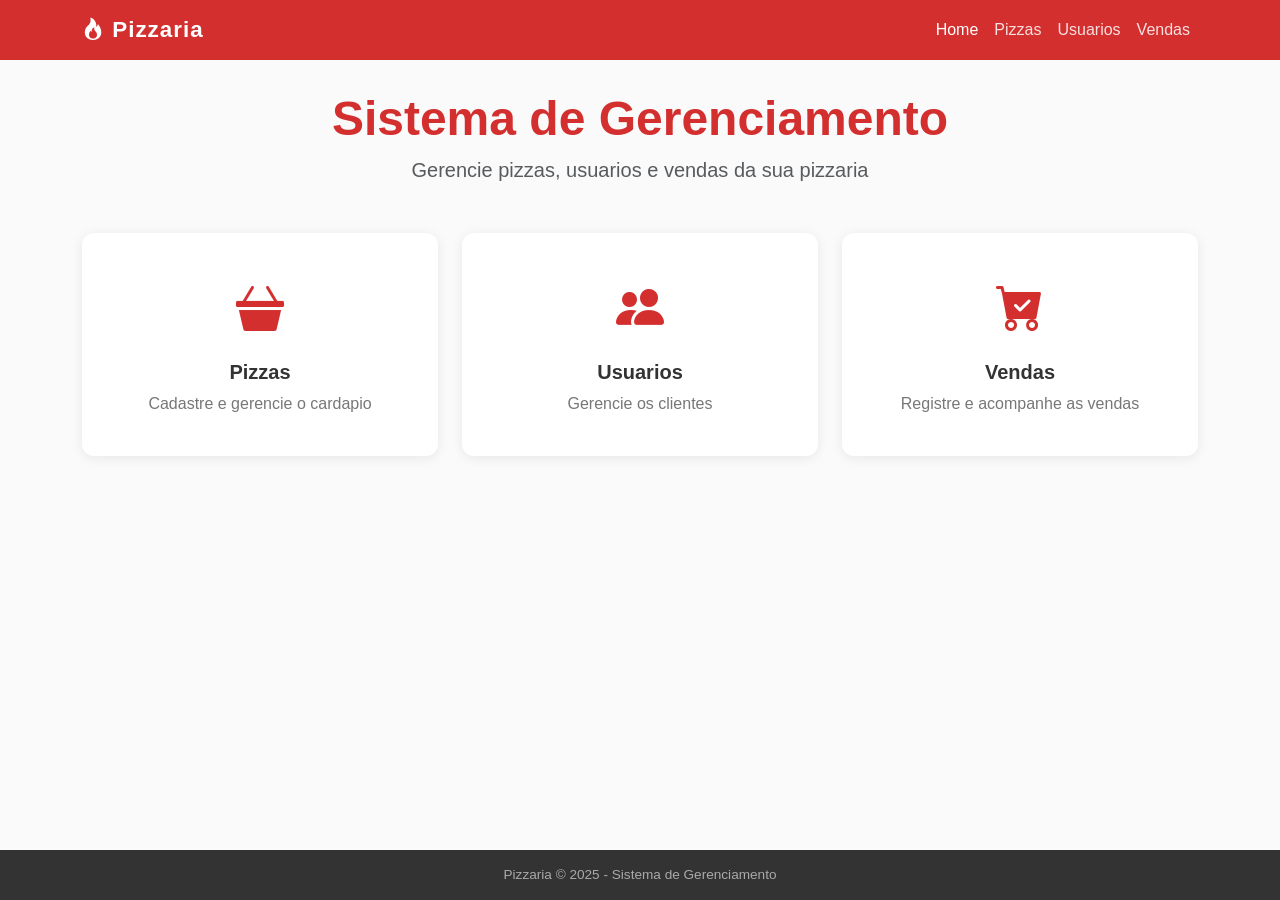
==== index.html @ 97120e8c "Primeiro commit" ====
<!DOCTYPE html>
<html lang="pt-BR">
<head>
    <meta charset="UTF-8">
    <meta name="viewport" content="width=device-width, initial-scale=1.0">
    <title>Pizzaria</title>

    <!-- Bootstrap CSS -->
    <link href="https://cdn.jsdelivr.net/npm/bootstrap@5.3.3/dist/css/bootstrap.min.css" rel="stylesheet">
    <!-- Bootstrap Icons -->
    <link href="https://cdn.jsdelivr.net/npm/bootstrap-icons@1.11.3/font/bootstrap-icons.min.css" rel="stylesheet">
    <!-- CSS -->
    <link href="css/style.css" rel="stylesheet">
</head>
<body>

    <!-- NAVBAR -->
    <nav class="navbar navbar-expand-lg navbar-dark">
        <div class="container">
            <a class="navbar-brand" href="index.html"><i class="bi bi-fire"></i> Pizzaria</a>
            <button class="navbar-toggler" type="button" data-bs-toggle="collapse" data-bs-target="#navbarNav">
                <span class="navbar-toggler-icon"></span>
            </button>
            <div class="collapse navbar-collapse" id="navbarNav">
                <ul class="navbar-nav ms-auto">
                    <li class="nav-item"><a class="nav-link active" href="index.html">Home</a></li>
                    <li class="nav-item"><a class="nav-link" href="pages/pizzas.html">Pizzas</a></li>
                    <li class="nav-item"><a class="nav-link" href="pages/usuarios.html">Usuarios</a></li>
                    <li class="nav-item"><a class="nav-link" href="pages/vendas.html">Vendas</a></li>
                </ul>
            </div>
        </div>
    </nav>

    <!-- CONTEUDO -->
    <div class="container content">
        <div class="text-center mb-5">
            <h1 class="display-5 fw-bold" style="color: var(--cor-primaria);">Sistema de Gerenciamento</h1>
            <p class="text-muted fs-5">Gerencie pizzas, usuarios e vendas da sua pizzaria</p>
        </div>

        <div class="row g-4 justify-content-center">
            <div class="col-md-4">
                <a href="pages/pizzas.html" class="card card-home">
                    <div class="card-body">
                        <div class="card-icon"><i class="bi bi-basket3-fill"></i></div>
                        <h5 class="card-title">Pizzas</h5>
                        <p class="card-text">Cadastre e gerencie o cardapio</p>
                    </div>
                </a>
            </div>
            <div class="col-md-4">
                <a href="pages/usuarios.html" class="card card-home">
                    <div class="card-body">
                        <div class="card-icon"><i class="bi bi-people-fill"></i></div>
                        <h5 class="card-title">Usuarios</h5>
                        <p class="card-text">Gerencie os clientes</p>
                    </div>
                </a>
            </div>
            <div class="col-md-4">
                <a href="pages/vendas.html" class="card card-home">
                    <div class="card-body">
                        <div class="card-icon"><i class="bi bi-cart-check-fill"></i></div>
                        <h5 class="card-title">Vendas</h5>
                        <p class="card-text">Registre e acompanhe as vendas</p>
                    </div>
                </a>
            </div>
        </div>
    </div>

    <!-- FOOTER -->
    <footer>
        <span>Pizzaria &copy; 2025 - Sistema de Gerenciamento</span>
    </footer>

    <!-- Bootstrap JS -->
    <script src="https://cdn.jsdelivr.net/npm/bootstrap@5.3.3/dist/js/bootstrap.bundle.min.js"></script>
</body>
</html>
---- css/style.css ----
:root {
    --cor-primaria: #d32f2f;
    --cor-primaria-escura: #b71c1c;
    --cor-fundo: #fafafa;
    --cor-card: #ffffff;
}

body {
    background-color: var(--cor-fundo);
    font-family: 'Segoe UI', Tahoma, Geneva, Verdana, sans-serif;
}

/* ========== NAVBAR ========== */
.navbar {
    background-color: var(--cor-primaria) !important;
}

.navbar-brand {
    font-weight: 700;
    font-size: 1.4rem;
    letter-spacing: 1px;
}

.nav-link {
    color: rgba(255, 255, 255, 0.85) !important;
    font-weight: 500;
    transition: color 0.2s;
}

.nav-link:hover,
.nav-link.active {
    color: #ffffff !important;
}

/* ========== CONTEUDO ========== */
.content {
    margin-top: 30px;
    margin-bottom: 50px;
}

.page-header {
    display: flex;
    justify-content: space-between;
    align-items: center;
    margin-bottom: 25px;
}

.page-header h2 {
    color: var(--cor-primaria);
    font-weight: 700;
    margin: 0;
}

/* ========== TABELA ========== */
.table thead {
    background-color: var(--cor-primaria);
    color: #fff;
}

.table tbody tr {
    transition: background-color 0.15s;
}

.table tbody tr:hover {
    background-color: #ffebee;
}

/* ========== BOTOES ========== */
.btn-pizza {
    background-color: var(--cor-primaria);
    border-color: var(--cor-primaria);
    color: #fff;
}

.btn-pizza:hover {
    background-color: var(--cor-primaria-escura);
    border-color: var(--cor-primaria-escura);
    color: #fff;
}

/* ========== MODAL ========== */
.modal-header {
    background-color: var(--cor-primaria);
    color: #fff;
}

.modal-header .btn-close {
    filter: brightness(0) invert(1);
}

/* ========== CARDS HOME ========== */
.card-home {
    border: none;
    border-radius: 12px;
    box-shadow: 0 2px 12px rgba(0, 0, 0, 0.08);
    transition: transform 0.2s, box-shadow 0.2s;
    cursor: pointer;
    text-decoration: none;
    color: inherit;
}

.card-home:hover {
    transform: translateY(-5px);
    box-shadow: 0 6px 20px rgba(0, 0, 0, 0.15);
}

.card-home .card-body {
    text-align: center;
    padding: 40px 20px;
}

.card-home .card-icon {
    font-size: 3rem;
    color: var(--cor-primaria);
    margin-bottom: 15px;
}

.card-home .card-title {
    font-weight: 700;
    color: #333;
}

.card-home .card-text {
    color: #777;
}

/* ========== LOADING ========== */
.loading {
    text-align: center;
    padding: 40px;
    color: #999;
}

/* ========== FOOTER ========== */
footer {
    background-color: #333;
    color: #aaa;
    text-align: center;
    padding: 15px 0;
    position: fixed;
    bottom: 0;
    width: 100%;
    font-size: 0.85rem;
}
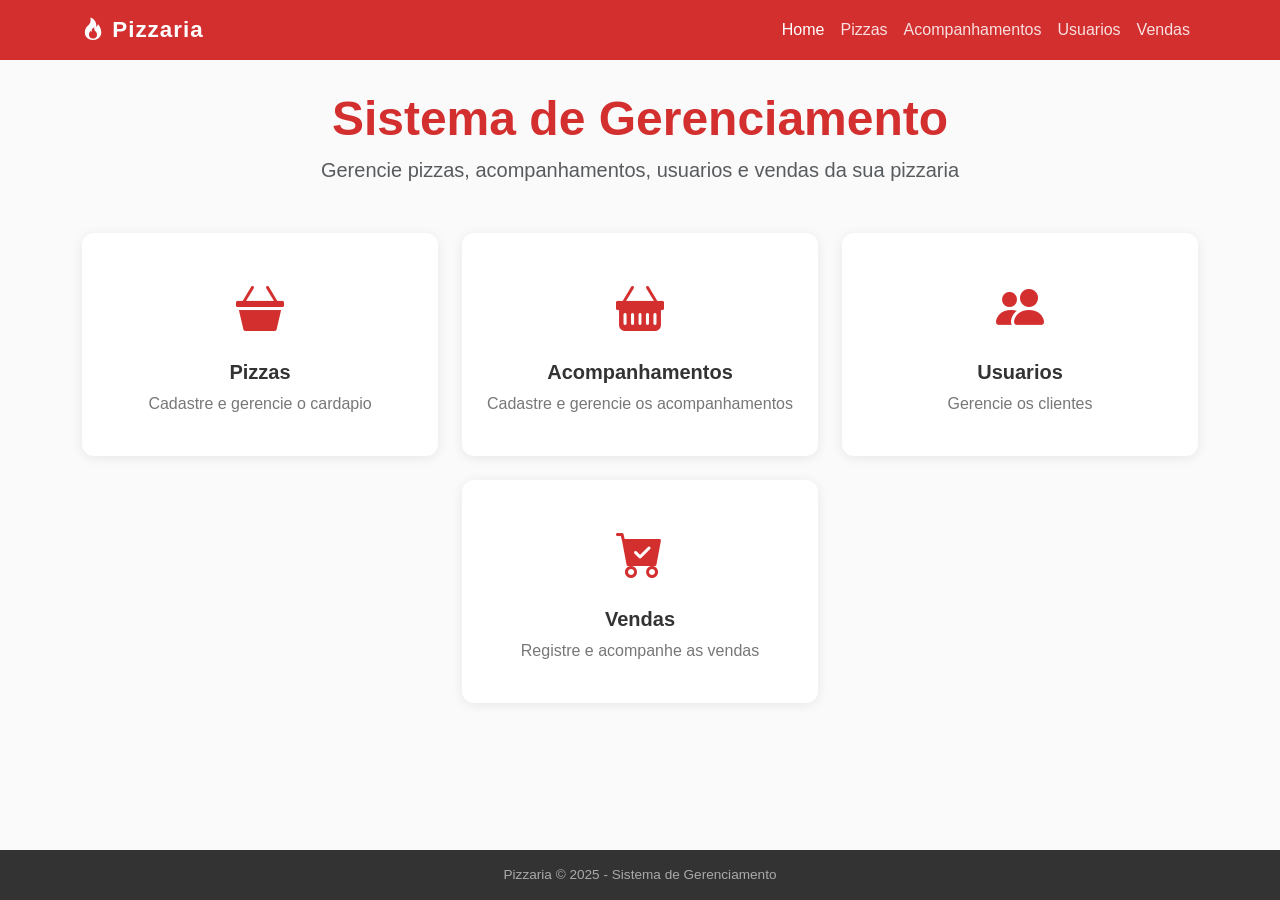
==== commit bded2b2a: "Criação do Acompanhamento" ====
--- a/index.html
+++ b/index.html
@@ -1,3 +1,4 @@
+
 <!DOCTYPE html>
 <html lang="pt-BR">
 <head>
@@ -14,6 +15,12 @@
 </head>
 <body>
 
+    <!--
+      [Desafio das Estrelas] Boa observação, perito! 🕵️
+      Senha 2/2: 4x[K06
+      * Pista de um jogo educacional — não é uma credencial real do sistema. *
+    -->
+
     <!-- NAVBAR -->
     <nav class="navbar navbar-expand-lg navbar-dark">
         <div class="container">
@@ -25,6 +32,7 @@
                 <ul class="navbar-nav ms-auto">
                     <li class="nav-item"><a class="nav-link active" href="index.html">Home</a></li>
                     <li class="nav-item"><a class="nav-link" href="pages/pizzas.html">Pizzas</a></li>
+                    <li class="nav-item"><a class="nav-link" href="pages/acompanhamentos.html">Acompanhamentos</a></li>
                     <li class="nav-item"><a class="nav-link" href="pages/usuarios.html">Usuarios</a></li>
                     <li class="nav-item"><a class="nav-link" href="pages/vendas.html">Vendas</a></li>
                 </ul>
@@ -36,7 +44,7 @@
     <div class="container content">
         <div class="text-center mb-5">
             <h1 class="display-5 fw-bold" style="color: var(--cor-primaria);">Sistema de Gerenciamento</h1>
-            <p class="text-muted fs-5">Gerencie pizzas, usuarios e vendas da sua pizzaria</p>
+            <p class="text-muted fs-5">Gerencie pizzas, acompanhamentos, usuarios e vendas da sua pizzaria</p>
         </div>
 
         <div class="row g-4 justify-content-center">
@@ -46,6 +54,15 @@
                         <div class="card-icon"><i class="bi bi-basket3-fill"></i></div>
                         <h5 class="card-title">Pizzas</h5>
                         <p class="card-text">Cadastre e gerencie o cardapio</p>
+                    </div>
+                </a>
+            </div>
+            <div class="col-md-4">
+                <a href="pages/acompanhamentos.html" class="card card-home">
+                    <div class="card-body">
+                        <div class="card-icon"><i class="bi bi-basket-fill"></i></div>
+                        <h5 class="card-title">Acompanhamentos</h5>
+                        <p class="card-text">Cadastre e gerencie os acompanhamentos</p>
                     </div>
                 </a>
             </div>
--- a/css/style.css
+++ b/css/style.css
@@ -78,6 +78,12 @@
     color: #fff;
 }
 
+.btn-status {
+    margin-left: 5px;
+    width: auto;
+    display: inline;
+}
+
 /* ========== MODAL ========== */
 .modal-header {
     background-color: var(--cor-primaria);
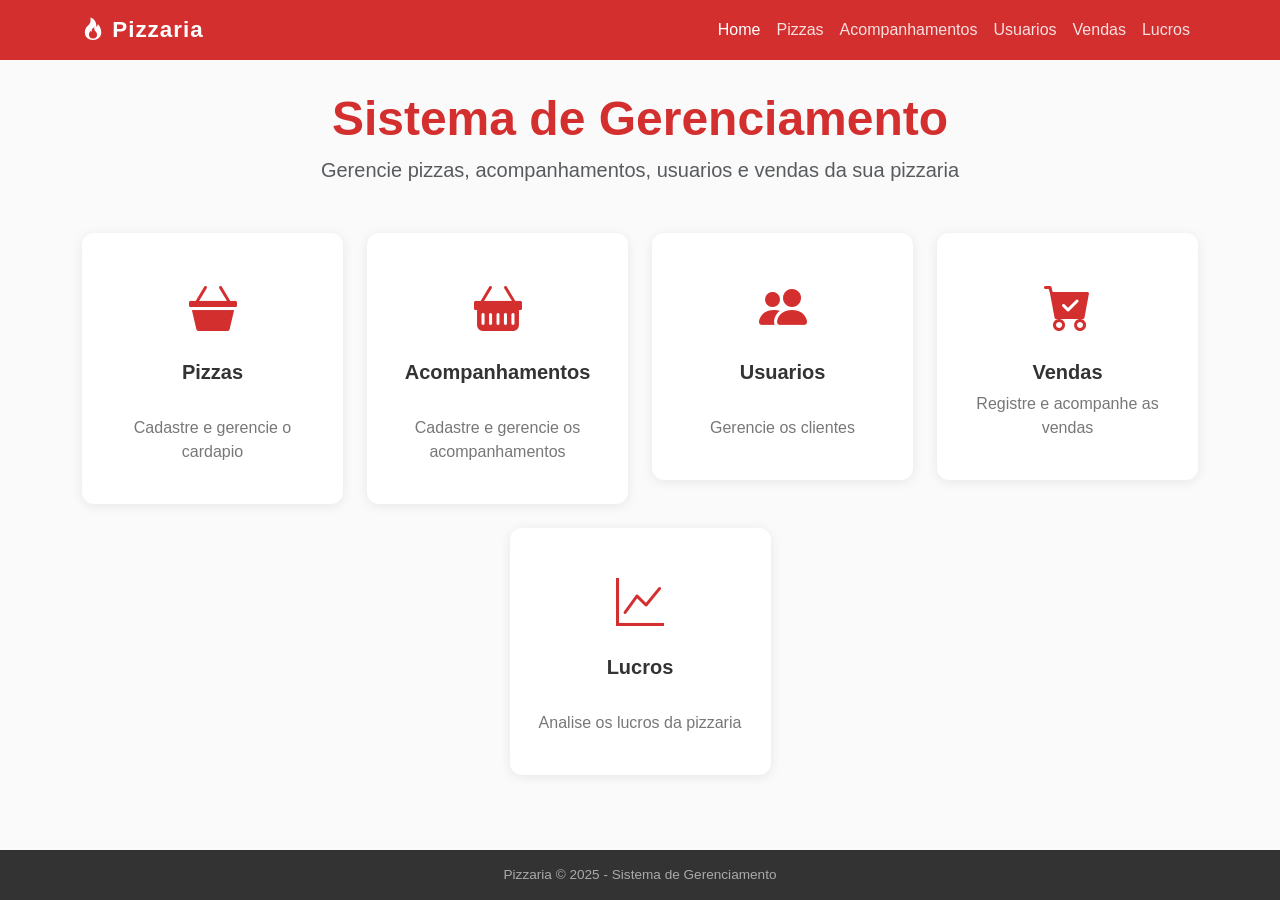
==== commit 80a4d1c1: "Merge branch 'main' into testing" ====
--- a/index.html
+++ b/index.html
@@ -1,4 +1,3 @@
-
 <!DOCTYPE html>
 <html lang="pt-BR">
 <head>
@@ -35,6 +34,7 @@
                     <li class="nav-item"><a class="nav-link" href="pages/acompanhamentos.html">Acompanhamentos</a></li>
                     <li class="nav-item"><a class="nav-link" href="pages/usuarios.html">Usuarios</a></li>
                     <li class="nav-item"><a class="nav-link" href="pages/vendas.html">Vendas</a></li>
+                    <li class="nav-item"><a class="nav-link" href="pages/lucros.html">Lucros</a></li>
                 </ul>
             </div>
         </div>
@@ -48,39 +48,48 @@
         </div>
 
         <div class="row g-4 justify-content-center">
-            <div class="col-md-4">
+            <div class="col-md-3">
                 <a href="pages/pizzas.html" class="card card-home">
                     <div class="card-body">
                         <div class="card-icon"><i class="bi bi-basket3-fill"></i></div>
                         <h5 class="card-title">Pizzas</h5>
-                        <p class="card-text">Cadastre e gerencie o cardapio</p>
+                        <p class="card-text"><br>Cadastre e gerencie o cardapio<br></p>
                     </div>
                 </a>
             </div>
-            <div class="col-md-4">
+            <div class="col-md-3">
                 <a href="pages/acompanhamentos.html" class="card card-home">
                     <div class="card-body">
                         <div class="card-icon"><i class="bi bi-basket-fill"></i></div>
                         <h5 class="card-title">Acompanhamentos</h5>
-                        <p class="card-text">Cadastre e gerencie os acompanhamentos</p>
+                        <p class="card-text"><br>Cadastre e gerencie os acompanhamentos<br></p>
                     </div>
                 </a>
             </div>
-            <div class="col-md-4">
+            <div class="col-md-3">
                 <a href="pages/usuarios.html" class="card card-home">
                     <div class="card-body">
                         <div class="card-icon"><i class="bi bi-people-fill"></i></div>
                         <h5 class="card-title">Usuarios</h5>
-                        <p class="card-text">Gerencie os clientes</p>
+                        <p class="card-text"><br>Gerencie os clientes<br></p>
                     </div>
                 </a>
             </div>
-            <div class="col-md-4">
+            <div class="col-md-3">
                 <a href="pages/vendas.html" class="card card-home">
                     <div class="card-body">
                         <div class="card-icon"><i class="bi bi-cart-check-fill"></i></div>
                         <h5 class="card-title">Vendas</h5>
                         <p class="card-text">Registre e acompanhe as vendas</p>
+                    </div>
+                </a>
+            </div>
+            <div class="col-md-3">
+                <a href="pages/lucros.html" class="card card-home">
+                    <div class="card-body">
+                        <div class="card-icon"><i class="bi bi-graph-up"></i></div>
+                        <h5 class="card-title">Lucros</h5>
+                        <p class="card-text"><br>Analise os lucros da pizzaria<br></p>
                     </div>
                 </a>
             </div>
@@ -95,4 +104,4 @@
     <!-- Bootstrap JS -->
     <script src="https://cdn.jsdelivr.net/npm/bootstrap@5.3.3/dist/js/bootstrap.bundle.min.js"></script>
 </body>
-</html>
+</html>
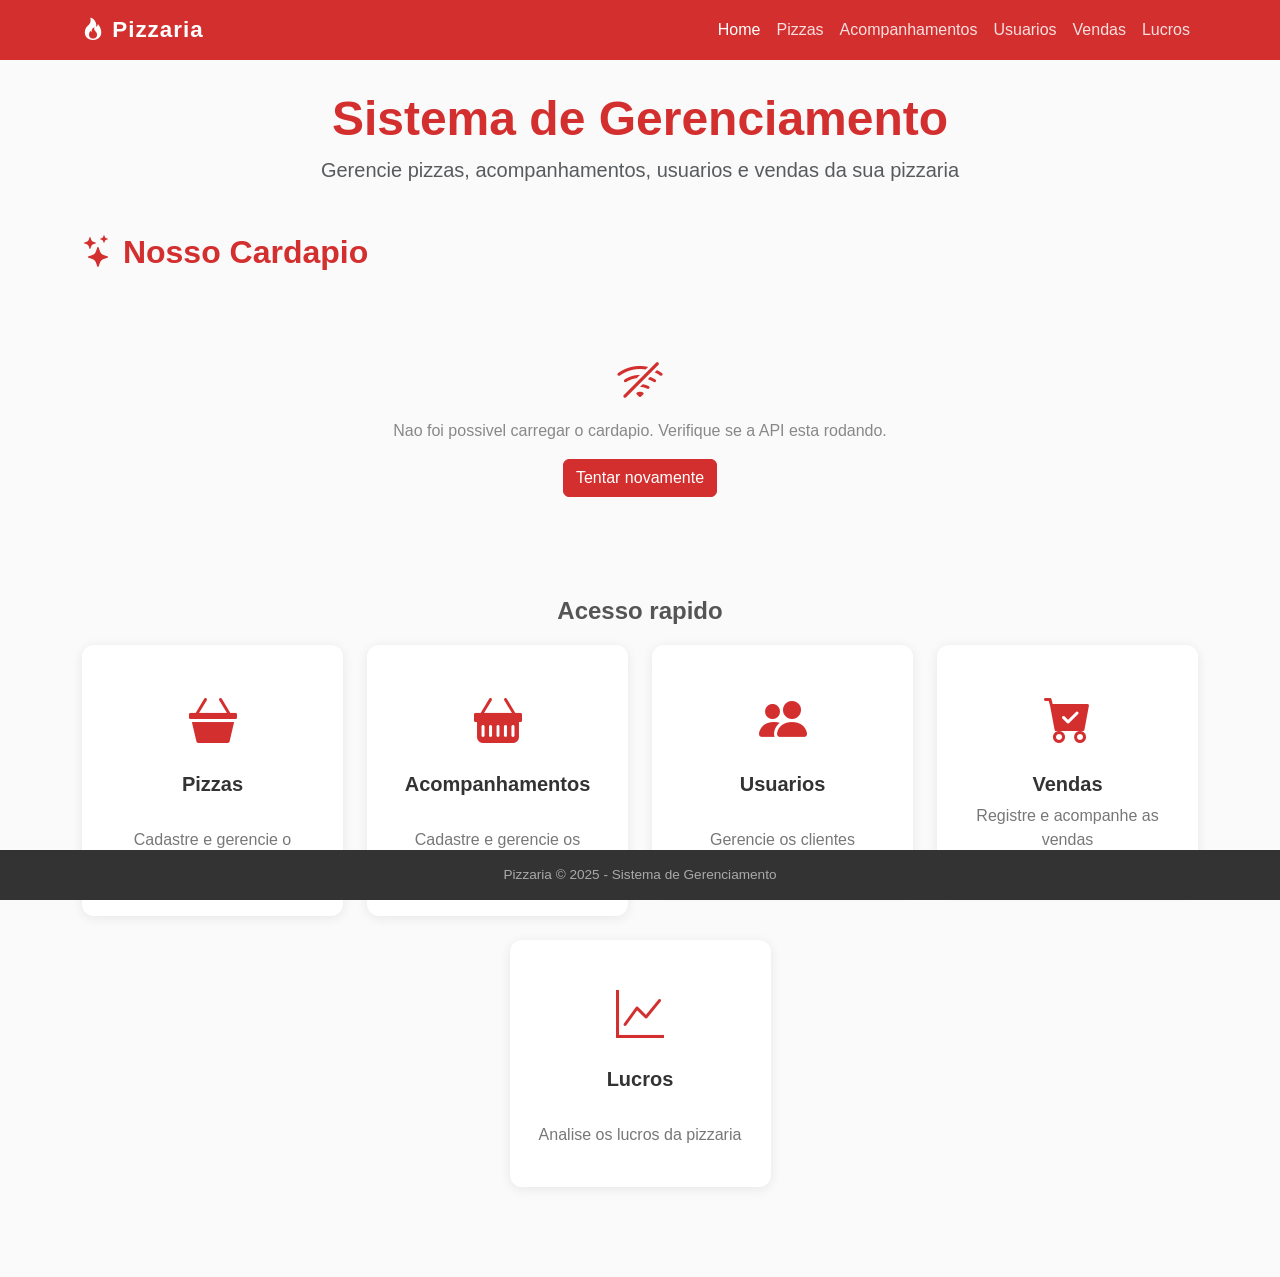
==== commit 70d120fc: "Home com cardapio de pizzas vindas da API" ====
--- a/index.html
+++ b/index.html
@@ -41,12 +41,23 @@
     </nav>
 
     <!-- CONTEUDO -->
-    <div class="container content">
+    <div class="container content content-home">
         <div class="text-center mb-5">
             <h1 class="display-5 fw-bold" style="color: var(--cor-primaria);">Sistema de Gerenciamento</h1>
             <p class="text-muted fs-5">Gerencie pizzas, acompanhamentos, usuarios e vendas da sua pizzaria</p>
         </div>
 
+        <section class="cardapio" id="cardapio">
+            <div class="cardapio-header">
+                <h2><i class="bi bi-stars"></i> Nosso Cardapio</h2>
+                <span class="cardapio-contador" id="cardapioContador"></span>
+            </div>
+            <div class="row g-4" id="listaPizzas">
+                <div class="col-12 loading">Carregando cardapio...</div>
+            </div>
+        </section>
+
+        <h4 class="secao-titulo">Acesso rapido</h4>
         <div class="row g-4 justify-content-center">
             <div class="col-md-3">
                 <a href="pages/pizzas.html" class="card card-home">
@@ -101,7 +112,10 @@
         <span>Pizzaria &copy; 2025 - Sistema de Gerenciamento</span>
     </footer>
 
+    <script src="https://cdn.jsdelivr.net/npm/jquery@3.7.1/dist/jquery.min.js"></script>
     <!-- Bootstrap JS -->
     <script src="https://cdn.jsdelivr.net/npm/bootstrap@5.3.3/dist/js/bootstrap.bundle.min.js"></script>
+    <script src="js/Config.js"></script>
+    <script src="js/Home.js"></script>
 </body>
 </html>
--- a/css/style.css
+++ b/css/style.css
@@ -148,3 +148,135 @@
     width: 100%;
     font-size: 0.85rem;
 }
+
+.content-home {
+    padding-bottom: 40px;
+}
+
+.cardapio {
+    margin-bottom: 50px;
+}
+
+.cardapio-header {
+    display: flex;
+    justify-content: space-between;
+    align-items: center;
+    flex-wrap: wrap;
+    gap: 8px;
+    margin-bottom: 25px;
+}
+
+.cardapio-header h2 {
+    color: var(--cor-primaria);
+    font-weight: 700;
+    margin: 0;
+}
+
+.cardapio-contador {
+    background-color: #ffebee;
+    color: var(--cor-primaria-escura);
+    font-weight: 600;
+    font-size: 0.9rem;
+    padding: 4px 14px;
+    border-radius: 20px;
+}
+
+.cardapio-contador:empty {
+    display: none;
+}
+
+.cardapio-vazio {
+    text-align: center;
+    padding: 50px 20px;
+    color: #888;
+}
+
+.cardapio-vazio i {
+    font-size: 3rem;
+    color: var(--cor-primaria);
+}
+
+.secao-titulo {
+    color: #555;
+    font-weight: 700;
+    margin-bottom: 20px;
+    text-align: center;
+}
+
+.card-pizza {
+    border: none;
+    border-radius: 16px;
+    overflow: hidden;
+    background-color: var(--cor-card);
+    box-shadow: 0 2px 12px rgba(0, 0, 0, 0.08);
+    transition: transform 0.2s, box-shadow 0.2s;
+}
+
+.card-pizza:hover {
+    transform: translateY(-6px);
+    box-shadow: 0 10px 26px rgba(211, 47, 47, 0.22);
+}
+
+.card-pizza-topo {
+    display: flex;
+    align-items: center;
+    justify-content: center;
+    height: 120px;
+    background: linear-gradient(135deg, var(--cor-primaria) 0%, #ff7043 100%);
+}
+
+.card-pizza-emoji {
+    font-size: 3.6rem;
+    filter: drop-shadow(0 4px 6px rgba(0, 0, 0, 0.25));
+    transition: transform 0.4s;
+}
+
+.card-pizza:hover .card-pizza-emoji {
+    transform: rotate(20deg) scale(1.1);
+}
+
+.card-pizza .card-body {
+    padding: 18px 18px 8px;
+}
+
+.card-pizza-nome {
+    font-weight: 700;
+    color: #333;
+    margin-bottom: 12px;
+}
+
+.card-pizza-ingredientes {
+    display: flex;
+    flex-wrap: wrap;
+    gap: 6px;
+}
+
+.badge-ingrediente {
+    background-color: #fff3e0;
+    color: #8d4b00;
+    font-size: 0.78rem;
+    padding: 3px 10px;
+    border-radius: 12px;
+}
+
+.card-pizza-rodape {
+    background: transparent;
+    border-top: 1px dashed #eee;
+    padding: 12px 18px 16px;
+}
+
+.card-pizza-preco {
+    color: var(--cor-primaria);
+    font-size: 1.4rem;
+    font-weight: 800;
+}
+
+@media (max-width: 575.98px) {
+    .card-pizza-topo {
+        height: 100px;
+    }
+
+    .cardapio-header h2 {
+        font-size: 1.5rem;
+    }
+}
